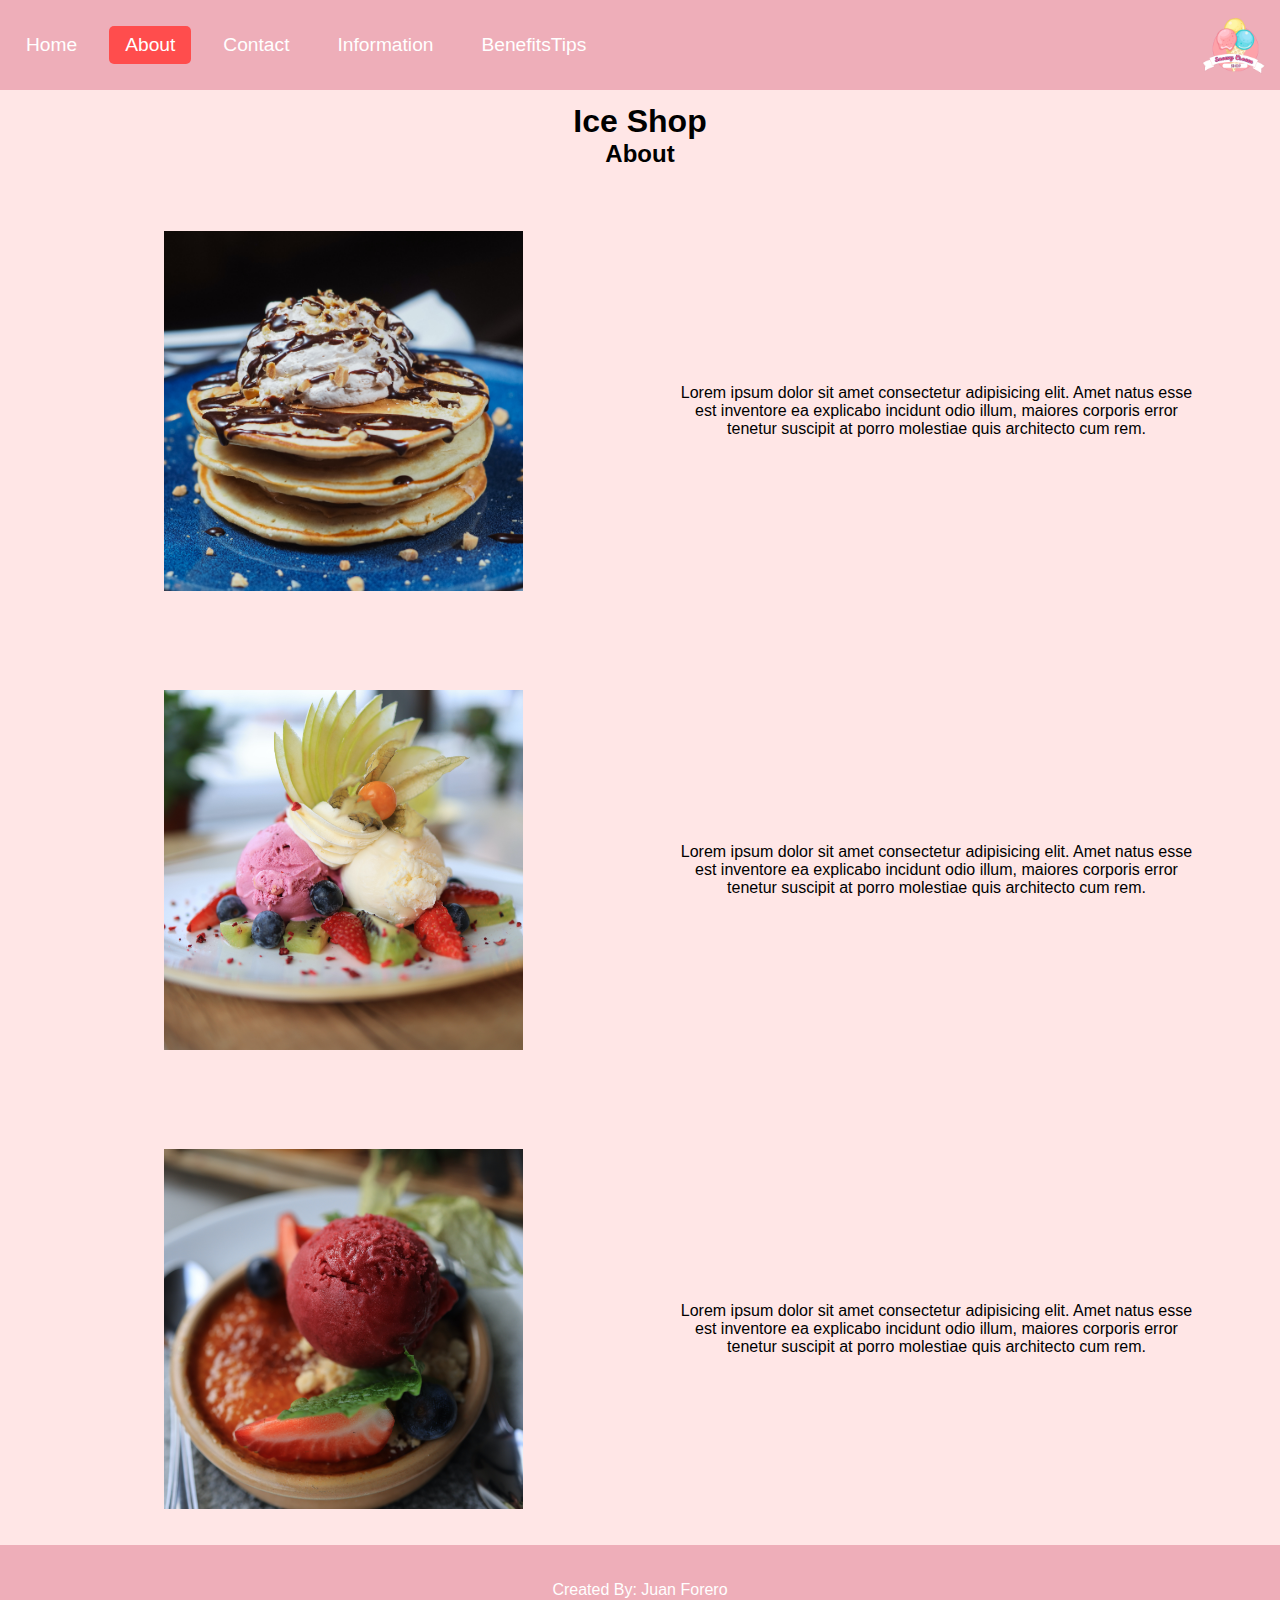
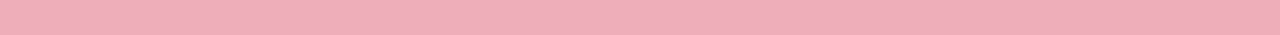
==== pages/aboutUs.html @ 81e35219 "Sprint02JuanForero" ====
<!DOCTYPE html>
<html lang="en">
  <head>
    <meta charset="UTF-8" >
    <meta name="viewport" content="width=device-width, initial-scale=1.0">
    <title>About</title>
    <link rel="stylesheet" href="../style.css" >
    <link
      rel="icon"
      type="image/png"
      href="../ResourcesElevemosElEstilo/favicon.png"
    >
  </head>
  <body>
    <header>
      <nav class="navbar">
        <ul>
          <li><a href="../index.html">Home</a></li>
          <li><a class="active" href="../pages/aboutUs.html">About</a></li>
          <li><a href="./contact.html">Contact</a></li>
          <li><a href="./information.html">Information</a></li>
          <li><a href="./benefitsTips.html">BenefitsTips</a></li>

        </ul>
      </nav>
      <div class="logo">
        <img src="../IceCream1/logo.png" alt="logo" class="logo">
      </div>
    </header>
    <main>
      <section class="titulos">
        <h1>Ice Shop</h1>
        <h2>About</h2>
      </section>
      

      <section class="banner2">
      
        <article class="imgbanner">
          <img src="../IceCream1/pancakes-ice.jpg" alt="banner2">
        </article>
        <article class="infobanner">
            <p>
              Lorem ipsum dolor sit amet consectetur adipisicing elit. Amet natus
              esse est inventore ea explicabo incidunt odio illum, maiores
              corporis error tenetur suscipit at porro molestiae quis architecto
              cum rem.
            </p>
          </article>
      </section>
      <section class="banner2">

        <div class="imgbanner">
          <img src="../ResourcesElevemosElEstilo/image1.jpg" alt="banner2">
        </div>
        <div class="infobanner">
            <p>
              Lorem ipsum dolor sit amet consectetur adipisicing elit. Amet natus
              esse est inventore ea explicabo incidunt odio illum, maiores
              corporis error tenetur suscipit at porro molestiae quis architecto
              cum rem.
            </p>
          </div>
      </section>
      <section class="banner2">
        
        <div class="imgbanner">
          <img src="../IceCream1/redcream.jpg" alt="banner2">
        </div>
        <div class="infobanner">
            <p>
              Lorem ipsum dolor sit amet consectetur adipisicing elit. Amet natus
              esse est inventore ea explicabo incidunt odio illum, maiores
              corporis error tenetur suscipit at porro molestiae quis architecto
              cum rem.
            </p>
          </div>
      </section>
    </main>
    <footer>
      <p>Created By: Juan Forero</p>
    </footer>
  </body>
</html>
---- style.css ----
* {
  margin: 0;
  padding: 0;
}

body {
  background-color: #ffe6e6;
  font-family: Arial, sans-serif;
  margin: 0;
  padding: 0;
}

header {
  background-color: #eeaeb9;
  width: 100%;
  padding: 0px;
  display: flex;
  justify-content: space-between;
  align-items: center;
}

.navbar {
  display: flex;
  width: 40%;
}

nav ul {
  list-style-type: none;
  display: flex;
  justify-content: flex-start;
  gap: 1rem;
  margin: 10px;
}

nav ul li {
  display: flex;
}

nav ul li a {
  color: #fff;
  text-decoration: none;
  font-size: 1.2rem;
  padding: 0.5rem 1rem;
  border-radius: 5px;
}

.logo {
  order: 1;
  display: flex;
  align-content: stretch;
  flex-direction: row;
  flex-wrap: wrap;
  justify-content: flex-end;
  width: 10vh;
}

nav ul li a:hover,
.active {
  background-color: #ff4d4d;
}

.titulo {
  text-align: center;
  display: flex;
  flex-direction: column;
  align-items: center;
}

.titulo h1 {
  font-size: 45px;
}

.titulo h2 {
  font-size: 30px;
}

main {
  text-align: center;
  display: flex;
  flex-direction: column;
  align-items: center;
  width: 100%;
  margin-top: 13px;
}

.banner {
  width: 100%;
  height: 53vh;
  display: flex;
}

.banner img {
  width: 100%;
  height: 100%;
  object-fit: cover;
}

.banner2 {
  width: 100%;
  margin-top: 7vh;
  display: flex;
  justify-content: center;
  align-items: center;
  gap: 9vh;
}

.banner2 .infobanner {
  width: 40%;
  height: 40vh;
  display: flex;
  justify-content: center;
  align-items: center;
  margin-bottom: 4vh;
}

.banner2 .imgbanner {
  width: 40%;
  height: 40vh;
  display: flex;
  justify-content: center;
  align-items: center;
  padding-bottom: 4vh;
}

.banner2 img {
  width: 70%;
  height: 100%;
  object-fit: cover;
}

footer {
  background: linear-gradient(to right, #eeaeb9, #eeaeb9);
  color: #fff;
  text-align: center;
  width: 100%;
  display: flex;
  justify-content: center;
  align-items: center;
  bottom: 0;
}

footer p {
  padding: 4vh;
}

/* inicio css contact */

.bannerinffo {
  margin: 30px;
  width: 100vh;
  height: 50vh;
  display: flex;
  justify-content: center;
  align-items: center;
  border: 5px solid rgb(10, 10, 10);
}

.parrafo {
  font-size: 150%;
}

.infocontact,
.infocontact1 {
  width: 77vh;
  font-size: 20px;
  display: flex;
  justify-content: center;
  align-items: center;
}

/*inicio css de information */

.titulosInfor {
  margin-top: 10px;
}

table {
  display: flex;
  flex-direction: column;
  align-items: center;
  height: 100vh;
  margin-top: 40px;
  border-collapse: collapse;
}

th,
td {
  border: 2px solid rgb(255, 255, 255);
  padding: 60px;
  text-align: left;
  background-color: #e77070;
}

th {
  text-align: left;
  color: rgb(0, 0, 0);
  font-size: 20px;
}
td {
  color: rgb(0, 0, 0);
  background-color: #eeaeb9;
}

/* inicio css benefits */

.contenidoBe {
  width: 80%;
  height: 69vh;
  margin-top: 20px;
  display: flex;
  flex-direction: column;
  gap: 40px;
  min-height: 100vh;
}

.contenidoBe img{
  width: 200px;
  height: 200px;
  border-radius: 2px;
  object-fit: cover;
  margin-right: 31px;
  margin: 5px;
  border-radius: 6px;
  margin: 20px;


}

.tarjeta{
    display: flex;
    align-items: center;
    justify-content: space-around;
    border-radius: 20px;
}

.texto{
    margin-left: 20px ;
}
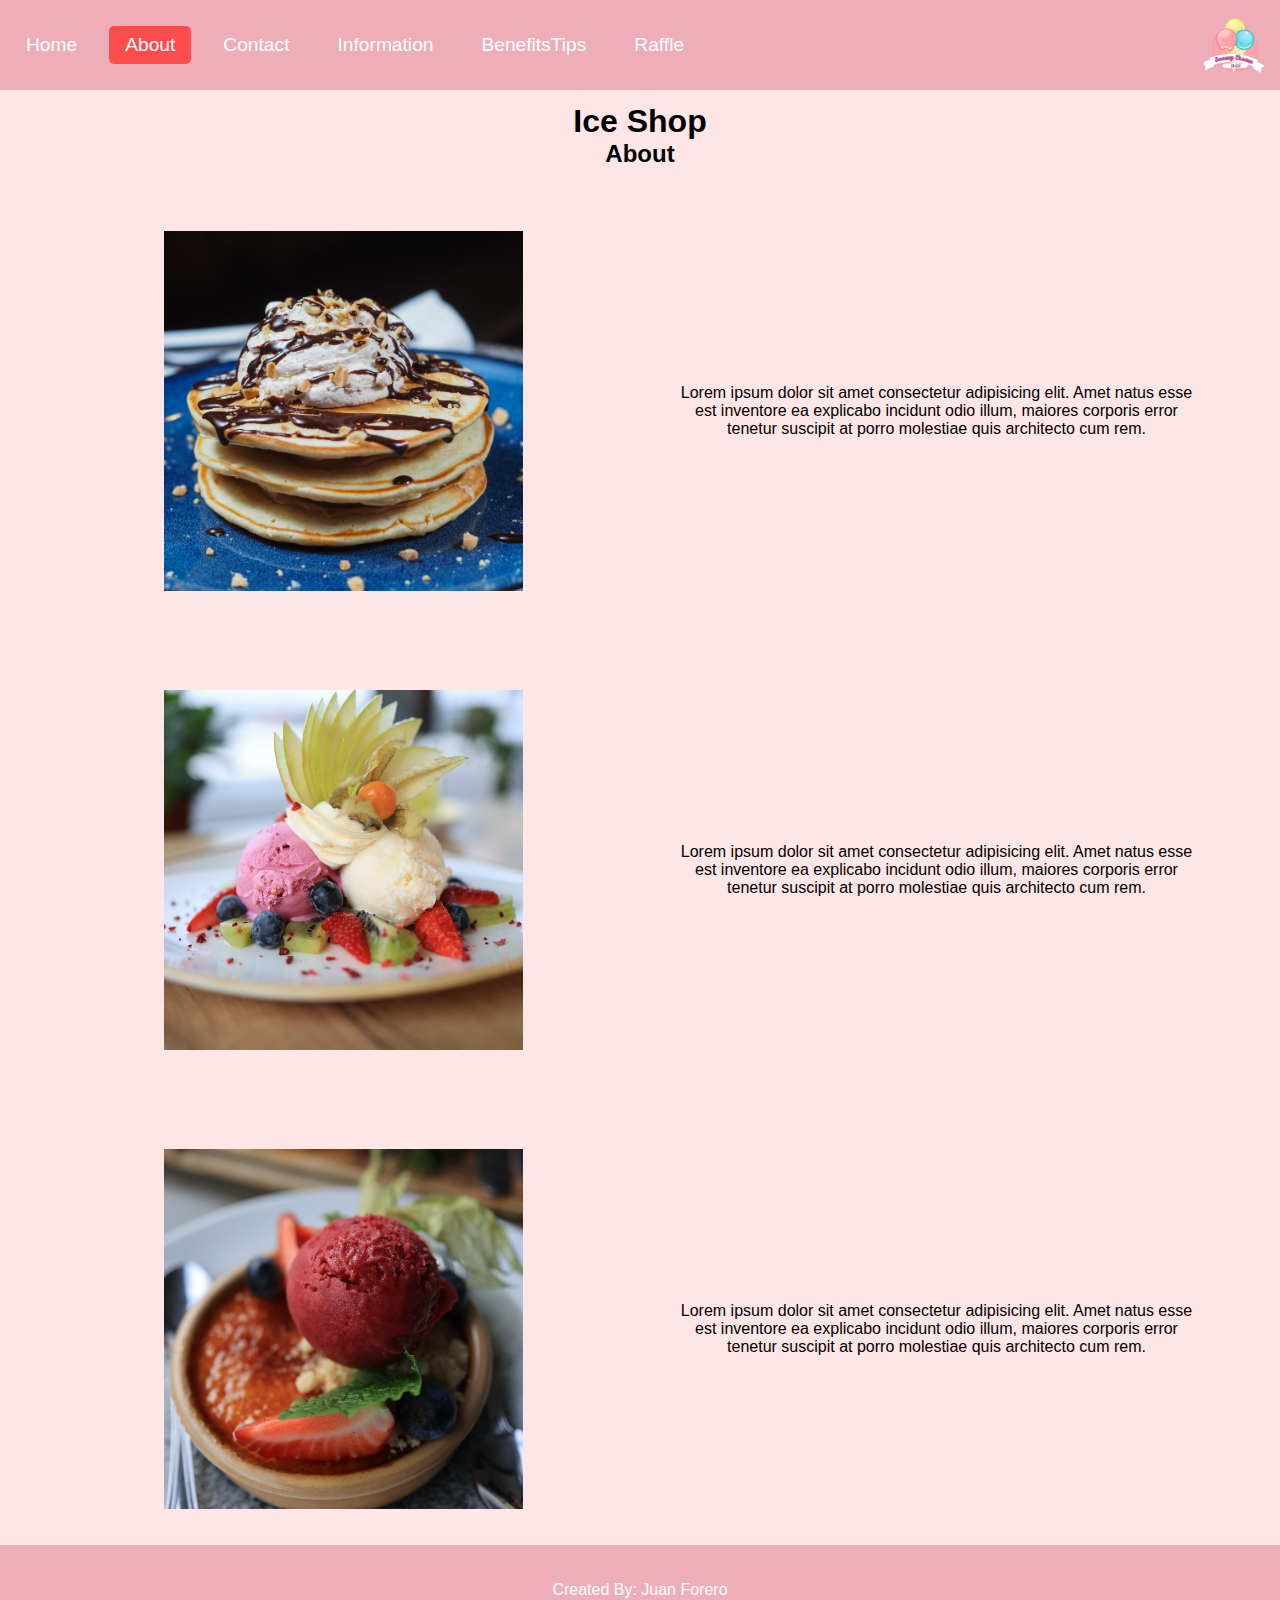
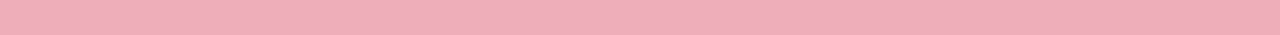
==== commit 2655e2c8: "paginaraffle" ====
--- a/pages/aboutUs.html
+++ b/pages/aboutUs.html
@@ -1,15 +1,15 @@
 <!DOCTYPE html>
 <html lang="en">
   <head>
-    <meta charset="UTF-8" >
-    <meta name="viewport" content="width=device-width, initial-scale=1.0">
+    <meta charset="UTF-8" />
+    <meta name="viewport" content="width=device-width, initial-scale=1.0" />
     <title>About</title>
-    <link rel="stylesheet" href="../style.css" >
+    <link rel="stylesheet" href="../style.css" />
     <link
       rel="icon"
       type="image/png"
       href="../ResourcesElevemosElEstilo/favicon.png"
-    >
+    />
   </head>
   <body>
     <header>
@@ -20,11 +20,11 @@
           <li><a href="./contact.html">Contact</a></li>
           <li><a href="./information.html">Information</a></li>
           <li><a href="./benefitsTips.html">BenefitsTips</a></li>
-
+          <li><a href="./raffle.html">Raffle</a></li>
         </ul>
       </nav>
       <div class="logo">
-        <img src="../IceCream1/logo.png" alt="logo" class="logo">
+        <img src="../IceCream1/logo.png" alt="logo" class="logo" />
       </div>
     </header>
     <main>
@@ -32,49 +32,45 @@
         <h1>Ice Shop</h1>
         <h2>About</h2>
       </section>
-      
 
       <section class="banner2">
-      
         <article class="imgbanner">
-          <img src="../IceCream1/pancakes-ice.jpg" alt="banner2">
+          <img src="../IceCream1/pancakes-ice.jpg" alt="banner2" />
         </article>
         <article class="infobanner">
-            <p>
-              Lorem ipsum dolor sit amet consectetur adipisicing elit. Amet natus
-              esse est inventore ea explicabo incidunt odio illum, maiores
-              corporis error tenetur suscipit at porro molestiae quis architecto
-              cum rem.
-            </p>
-          </article>
+          <p>
+            Lorem ipsum dolor sit amet consectetur adipisicing elit. Amet natus
+            esse est inventore ea explicabo incidunt odio illum, maiores
+            corporis error tenetur suscipit at porro molestiae quis architecto
+            cum rem.
+          </p>
+        </article>
       </section>
       <section class="banner2">
-
         <div class="imgbanner">
-          <img src="../ResourcesElevemosElEstilo/image1.jpg" alt="banner2">
+          <img src="../ResourcesElevemosElEstilo/image1.jpg" alt="banner2" />
         </div>
         <div class="infobanner">
-            <p>
-              Lorem ipsum dolor sit amet consectetur adipisicing elit. Amet natus
-              esse est inventore ea explicabo incidunt odio illum, maiores
-              corporis error tenetur suscipit at porro molestiae quis architecto
-              cum rem.
-            </p>
-          </div>
+          <p>
+            Lorem ipsum dolor sit amet consectetur adipisicing elit. Amet natus
+            esse est inventore ea explicabo incidunt odio illum, maiores
+            corporis error tenetur suscipit at porro molestiae quis architecto
+            cum rem.
+          </p>
+        </div>
       </section>
       <section class="banner2">
-        
         <div class="imgbanner">
-          <img src="../IceCream1/redcream.jpg" alt="banner2">
+          <img src="../IceCream1/redcream.jpg" alt="banner2" />
         </div>
         <div class="infobanner">
-            <p>
-              Lorem ipsum dolor sit amet consectetur adipisicing elit. Amet natus
-              esse est inventore ea explicabo incidunt odio illum, maiores
-              corporis error tenetur suscipit at porro molestiae quis architecto
-              cum rem.
-            </p>
-          </div>
+          <p>
+            Lorem ipsum dolor sit amet consectetur adipisicing elit. Amet natus
+            esse est inventore ea explicabo incidunt odio illum, maiores
+            corporis error tenetur suscipit at porro molestiae quis architecto
+            cum rem.
+          </p>
+        </div>
       </section>
     </main>
     <footer>
--- a/style.css
+++ b/style.css
@@ -6,8 +6,6 @@
 body {
   background-color: #ffe6e6;
   font-family: Arial, sans-serif;
-  margin: 0;
-  padding: 0;
 }
 
 header {
@@ -205,12 +203,13 @@
 
 .contenidoBe {
   width: 80%;
-  height: 69vh;
   margin-top: 20px;
   display: flex;
   flex-direction: column;
   gap: 40px;
-  min-height: 100vh;
+  min-height: 80vh;
+  align-items: center;
+  justify-items: center ;
 }
 
 .contenidoBe img{
@@ -222,17 +221,106 @@
   margin: 5px;
   border-radius: 6px;
   margin: 20px;
-
-
+  display: flex;
 }
 
 .tarjeta{
     display: flex;
     align-items: center;
-    justify-content: space-around;
     border-radius: 20px;
 }
 
 .texto{
-    margin-left: 20px ;
-}
+    margin-left: 50px ;
+    align-content: center;
+}
+
+.edittarjeta{
+  margin-right: 45px;
+
+}
+
+/* inicio css raffle */
+
+.form-container {
+  display: flex;
+  flex-direction: row-reverse;
+  justify-content: space-around;
+  width: 95%;
+  /* margin: 50px auto; */
+  padding: 20px;
+  align-items: center;
+
+
+  border: 1px solid white;
+  box-shadow: 0 0 10px rgba(255, 255, 255, 0.5);
+}
+
+form{
+
+  display: flex;
+    flex-direction: column;
+    width: 20%;
+      border: 1px solid white;
+
+}
+
+input[type="text"], input[type="date"], select, textarea {
+  width: 90%;
+  padding: 10px;
+  margin: 10px 0;
+  border: none;
+  border-radius: 5px;
+}
+
+textarea {
+  height: 100px;
+}
+
+.payment-options {
+  /* margin: 10px 0; */
+  display: flex;
+  flex-direction: column;
+  text-align: center;
+  gap: 10px;
+}
+
+
+.payment1 input{
+margin: 1px;
+/*   
+margin: 10px; */
+  /* margin-right: 10px; */
+
+
+}
+
+
+.terms {
+  display: flex;
+  align-items: center;
+  margin: 10px 0;
+}
+
+.terms input {
+  margin-right: 10px;
+}
+
+.submit-btn {
+  display: block;
+  width: 100%;
+  padding: 10px;
+  background-color: white;
+  color: black;
+  border: none;
+  border-radius: 5px;
+  cursor: pointer;
+}
+
+.map-container{
+  display: flex;
+  justify-content: space-around;
+  margin-left:20px ;
+}
+
+
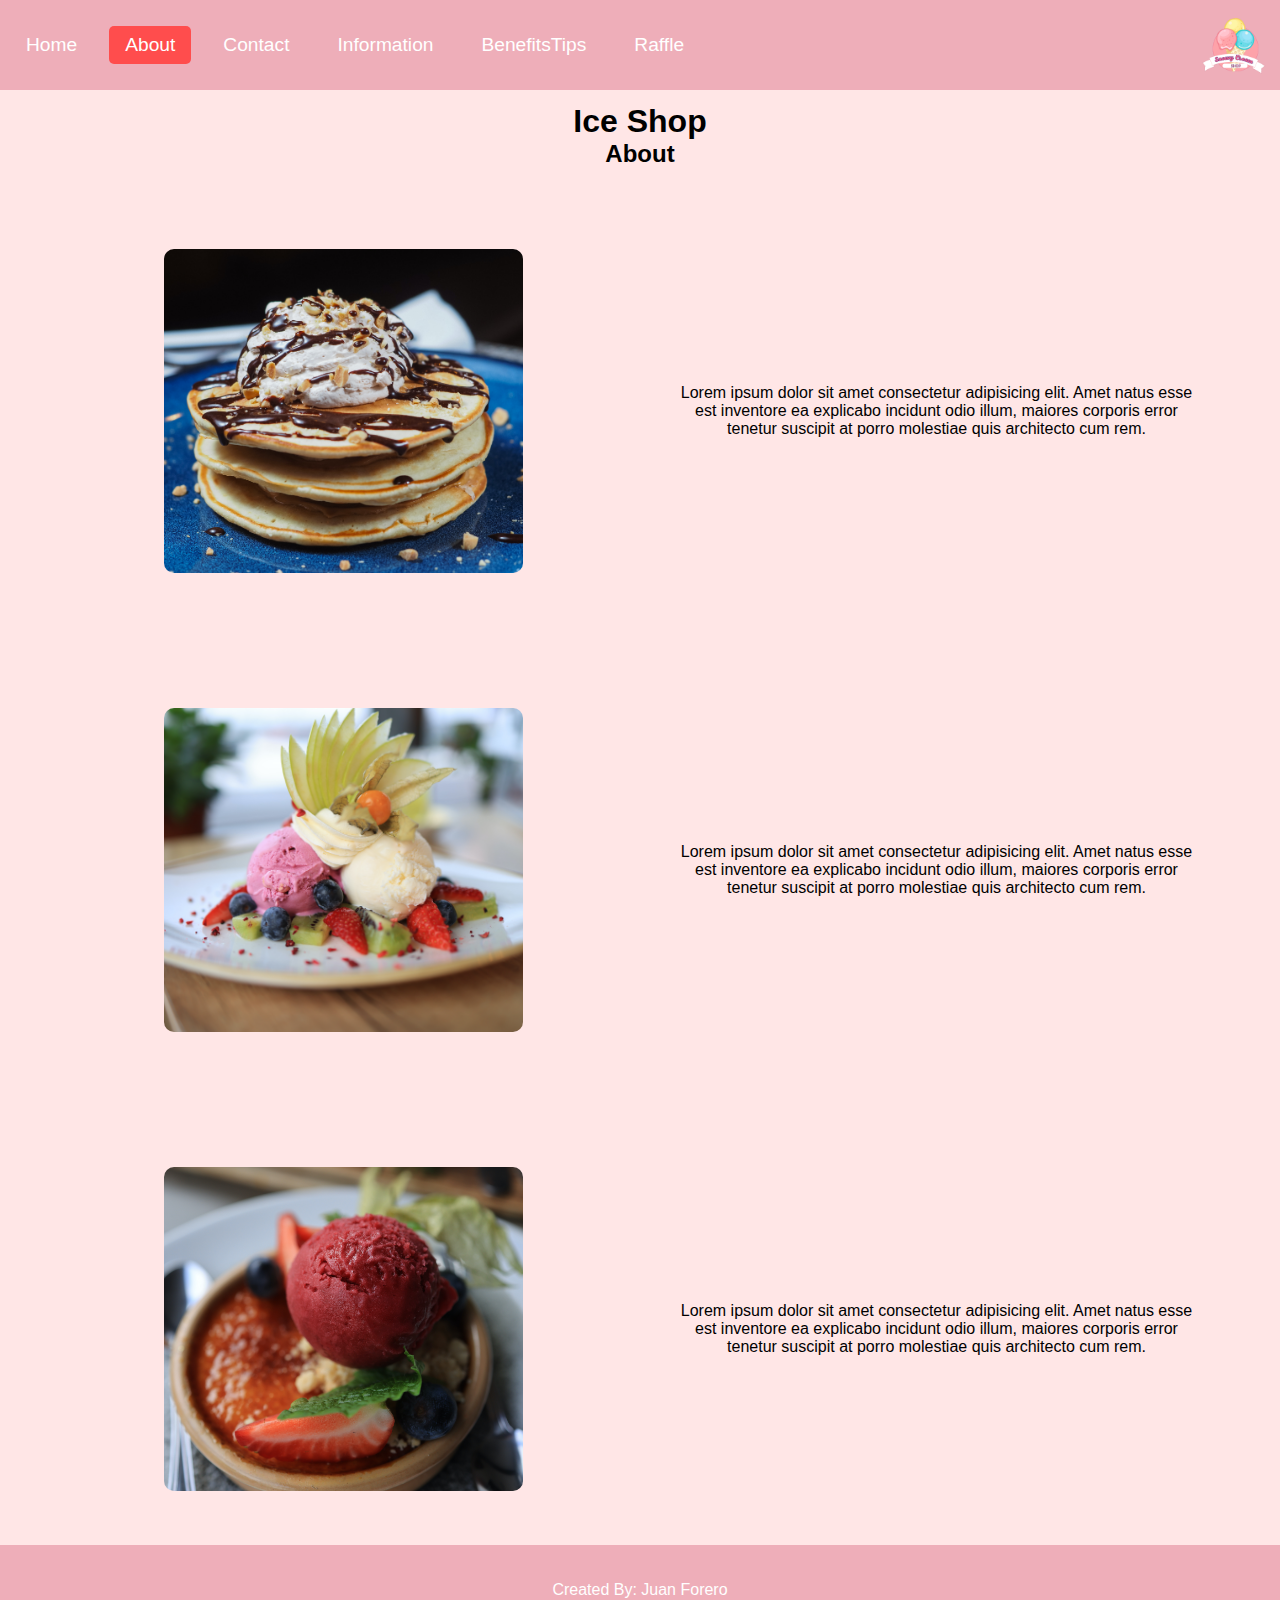
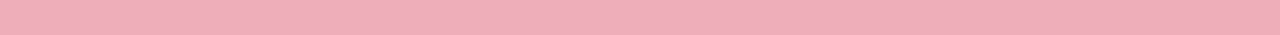
==== commit 6b62af9e: "final" ====
--- a/pages/aboutUs.html
+++ b/pages/aboutUs.html
@@ -27,7 +27,7 @@
         <img src="../IceCream1/logo.png" alt="logo" class="logo" />
       </div>
     </header>
-    <main>
+    <main class="aboutUs_main">
       <section class="titulos">
         <h1>Ice Shop</h1>
         <h2>About</h2>
--- a/style.css
+++ b/style.css
@@ -1,6 +1,7 @@
 * {
   margin: 0;
   padding: 0;
+  box-sizing: border-box;
 }
 
 body {
@@ -25,7 +26,6 @@
 nav ul {
   list-style-type: none;
   display: flex;
-  justify-content: flex-start;
   gap: 1rem;
   margin: 10px;
 }
@@ -79,7 +79,20 @@
   align-items: center;
   width: 100%;
   margin-top: 13px;
-}
+  flex-grow: 1;
+}
+
+.information_main {
+  text-align: center;
+  display: flex;
+  flex-direction: column;
+  align-items: center;
+  width: 100%;
+  margin-top: 13px;
+  flex-grow: 1;
+  height: 90vh;
+}
+
 
 .banner {
   width: 100%;
@@ -92,6 +105,8 @@
   height: 100%;
   object-fit: cover;
 }
+
+
 
 .banner2 {
   width: 100%;
@@ -124,6 +139,7 @@
   width: 70%;
   height: 100%;
   object-fit: cover;
+  border-radius: 10px;
 }
 
 footer {
@@ -143,18 +159,23 @@
 
 /* inicio css contact */
 
-.bannerinffo {
-  margin: 30px;
+.bannerinfo {
+  margin: 10px;
   width: 100vh;
-  height: 50vh;
-  display: flex;
-  justify-content: center;
-  align-items: center;
-  border: 5px solid rgb(10, 10, 10);
+  height: 70vh;
+  display: flex;
+  justify-content: center;
+  align-items: center;
+}
+
+.img_contact {
+  width: 75%;
+  border-radius: 10px;
 }
 
 .parrafo {
   font-size: 150%;
+  margin: 5px;
 }
 
 .infocontact,
@@ -172,19 +193,24 @@
   margin-top: 10px;
 }
 
-table {
-  display: flex;
-  flex-direction: column;
-  align-items: center;
+.div_tabla {
+  display: flex;
+  flex-direction: column;
+  width: 100%;
   height: 100vh;
-  margin-top: 40px;
+  align-items: center;
+  justify-content: center;
+}
+
+.tabla1 {
+  align-items: center;
   border-collapse: collapse;
 }
 
 th,
 td {
   border: 2px solid rgb(255, 255, 255);
-  padding: 60px;
+  padding: 20px;
   text-align: left;
   background-color: #e77070;
 }
@@ -194,6 +220,7 @@
   color: rgb(0, 0, 0);
   font-size: 20px;
 }
+
 td {
   color: rgb(0, 0, 0);
   background-color: #eeaeb9;
@@ -207,12 +234,12 @@
   display: flex;
   flex-direction: column;
   gap: 40px;
-  min-height: 80vh;
-  align-items: center;
-  justify-items: center ;
-}
-
-.contenidoBe img{
+  min-height: 47vh;
+  align-items: center;
+  justify-items: center;
+}
+
+.contenidoBe img {
   width: 200px;
   height: 200px;
   border-radius: 2px;
@@ -224,20 +251,19 @@
   display: flex;
 }
 
-.tarjeta{
-    display: flex;
-    align-items: center;
-    border-radius: 20px;
-}
-
-.texto{
-    margin-left: 50px ;
-    align-content: center;
-}
-
-.edittarjeta{
+.tarjeta {
+  display: flex;
+  align-items: center;
+  border-radius: 20px;
+}
+
+.texto {
+  margin-left: 50px;
+  align-content: center;
+}
+
+.edittarjeta {
   margin-right: 45px;
-
 }
 
 /* inicio css raffle */
@@ -247,25 +273,25 @@
   flex-direction: row-reverse;
   justify-content: space-around;
   width: 95%;
-  /* margin: 50px auto; */
-  padding: 20px;
-  align-items: center;
-
+  align-items: center;
 
   border: 1px solid white;
   box-shadow: 0 0 10px rgba(255, 255, 255, 0.5);
 }
 
-form{
-
-  display: flex;
-    flex-direction: column;
-    width: 20%;
-      border: 1px solid white;
-
-}
-
-input[type="text"], input[type="date"], select, textarea {
+form {
+  display: flex;
+  flex-direction: column;
+  width: 23%;
+  border: 1px solid white;
+  align-items: flex-start;
+  gap: 10px;
+}
+
+input[type="text"],
+input[type="date"],
+select,
+textarea {
   width: 90%;
   padding: 10px;
   margin: 10px 0;
@@ -278,23 +304,15 @@
 }
 
 .payment-options {
-  /* margin: 10px 0; */
-  display: flex;
-  flex-direction: column;
-  text-align: center;
+  display: flex;
+  flex-direction: column;
   gap: 10px;
-}
-
-
-.payment1 input{
-margin: 1px;
-/*   
-margin: 10px; */
-  /* margin-right: 10px; */
-
-
-}
-
+  align-items: flex-start;
+}
+
+.payment1 input {
+  margin: 1px;
+}
 
 .terms {
   display: flex;
@@ -308,19 +326,229 @@
 
 .submit-btn {
   display: block;
-  width: 100%;
+  width: 55%;
   padding: 10px;
-  background-color: white;
-  color: black;
+  background-color: #eeaeb9;
+  color: white;
   border: none;
   border-radius: 5px;
   cursor: pointer;
 }
 
-.map-container{
+.map-container {
   display: flex;
   justify-content: space-around;
-  margin-left:20px ;
-}
-
-
+  margin-left: 20px;
+  flex-direction: column;
+}
+
+.map-container-p {
+  display: flex;
+  justify-content: space-around;
+  font-size: 20px;
+}
+
+/* Media query para resolución de 768px  */
+
+@media screen and (max-width: 768px) {
+
+
+  .index_main {
+    height: 100%;
+    justify-content: space-around;
+    align-items: center;
+    flex-direction: column;
+  }
+
+  .information_main {
+    height: 59vh;
+    justify-content: space-around;
+    align-items: center;
+
+  }
+
+  .aboutUs_main {
+    display: flex;
+    height: 100%;
+    justify-content: space-around;
+    align-items: center;
+    flex-direction: column;
+
+  }
+
+  .raffle_main {
+    height: 207vh;
+    justify-content: space-around;
+    align-items: center;
+  }
+
+  header {
+    flex-direction: column;
+  }
+
+  .logo {
+    order: 0;
+    width: 44%;
+    justify-content: center;
+    align-items: center;
+  }
+
+  .navbar {
+    width: 100%;
+    justify-content: center;
+    align-items: center;
+    order: 1;
+  }
+
+  nav ul {
+    flex-direction: column;
+    gap: 0.5rem;
+  }
+
+  nav ul li a {
+    padding: 1rem;
+  }
+
+  .banner,
+  .banner2,
+  .banner2,
+  .banner2 .imgbanner {
+    flex-direction: column;
+    width: 100%;
+    gap: 20px;
+  }
+
+  .banner2_index {
+    flex-direction: column;
+    width: 100%;
+    gap: 20px;
+  }
+
+
+  .banner1 {
+    flex-direction: column-reverse;
+
+  }
+
+  .banner2 .banner2 .imgbanner {
+    height: auto;
+    margin: 0;
+  }
+
+  .infobanner1 {
+    flex-direction: column-reverse;
+  }
+
+  footer {
+    flex-direction: column-reverse;
+  }
+
+  .bannerinfo {
+    width: 28vh;
+  }
+
+  .img_contact {
+    width: 93%;
+
+  }
+
+  .e-mail {
+    font-size: 34px;
+  }
+
+  .Phone {
+    font-size: 21px;
+  }
+
+  .contenidoBe {
+    width: 100%;
+    margin-top: 38px;
+  }
+
+  th,
+  td {
+    width: 300px;
+    font-size: 12px;
+  }
+
+
+  .div_tabla {
+    width: 100px;
+  }
+
+  .tabla1 {
+    width: 50px;
+  }
+
+  .edittarjeta {
+    margin-right: 45px;
+    flex-direction: column;
+  }
+
+  .tarjeta {
+    flex-direction: column;
+  }
+
+  form {
+    width: 90%;
+    margin-top: 50px;
+  }
+
+  .form-container {
+    flex-direction: column;
+    width: 86%;
+  }
+
+  .map-container {
+    flex-direction: column;
+    align-items: center;
+    width: 40%;
+    height: 40%;
+    margin-top: 50px;
+    gap: 3px;
+  }
+
+  .map {
+    width: 300px;
+  }
+
+
+}
+
+
+/* Media query para resolución de minimo de 768px  */
+
+@media screen and (min-width: 769px) and (max-width:1024px) {
+
+  .img_contact {
+    width: 54%;
+    border-radius: 10px;
+  }
+
+  .bannerinfo {
+    height: 90vh;
+    width: 100%;
+  }
+
+
+  .contenidoBe {
+    height: 90vh;
+    justify-content: center;
+  }
+
+  .tarjeta {
+    flex-direction: column;
+  }
+
+  .form-container {
+    height: 74vh;
+  }
+
+}
+
+
+@media screen and (min-width: 1024px){
+  .contenidoBe{
+    min-height: 73vh;
+  }
+}